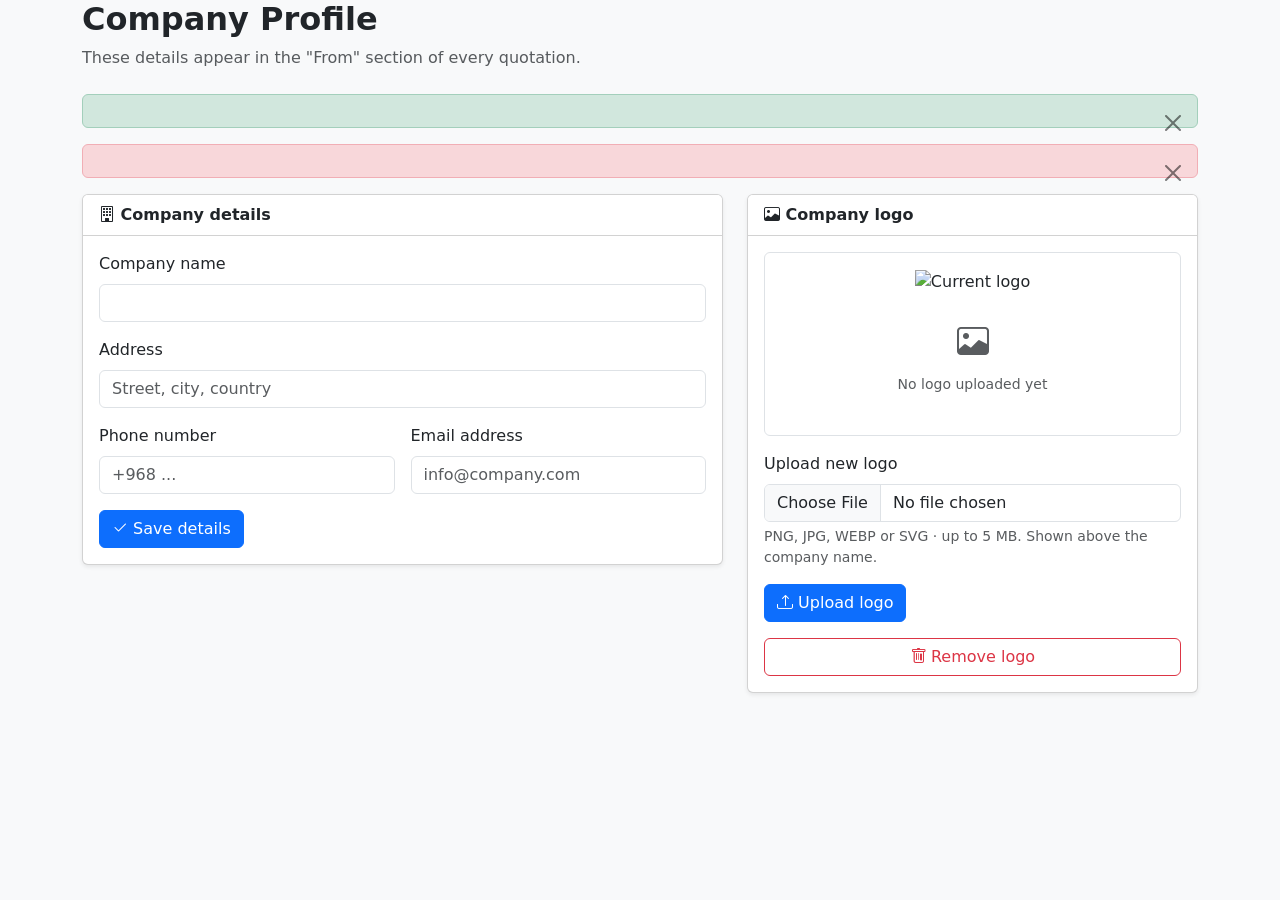
==== src/main/resources/templates/profile.html @ cef6e6bd "Add quotation generator with 18 layouts, VAT, and company profile with logo upload" ====
<!DOCTYPE html>
<html xmlns:th="https://www.thymeleaf.org">
<head>
    <meta charset="UTF-8">
    <title>Company Profile</title>
    <link href="https://cdn.jsdelivr.net/npm/bootstrap@5.3.2/dist/css/bootstrap.min.css" rel="stylesheet">
    <link href="https://cdn.jsdelivr.net/npm/bootstrap-icons@1.11.3/font/bootstrap-icons.min.css" rel="stylesheet">
</head>
<body class="bg-light">
<nav th:replace="~{fragments/navbar :: navbar}"></nav>
<div class="container">
    <div class="mb-4">
        <h2 class="fw-bold">Company Profile</h2>
        <p class="text-muted mb-0">These details appear in the "From" section of every quotation.</p>
    </div>

    <div th:if="${message}" class="alert alert-success alert-dismissible fade show" role="alert">
        <span th:text="${message}"></span>
        <button type="button" class="btn-close" data-bs-dismiss="alert"></button>
    </div>
    <div th:if="${error}" class="alert alert-danger alert-dismissible fade show" role="alert">
        <span th:text="${error}"></span>
        <button type="button" class="btn-close" data-bs-dismiss="alert"></button>
    </div>

    <div class="row g-4">
        <div class="col-lg-7">
            <div class="card shadow-sm">
                <div class="card-header bg-white fw-semibold"><i class="bi bi-building"></i> Company details</div>
                <div class="card-body">
                    <form method="post" th:action="@{/profile}" th:object="${profileForm}">
                        <input type="hidden" th:field="*{id}">
                        <input type="hidden" th:field="*{logoFileName}">

                        <div class="mb-3">
                            <label class="form-label">Company name</label>
                            <input type="text" class="form-control" th:field="*{companyName}" required>
                        </div>
                        <div class="mb-3">
                            <label class="form-label">Address</label>
                            <input type="text" class="form-control" th:field="*{address}"
                                   placeholder="Street, city, country">
                        </div>
                        <div class="row g-3 mb-3">
                            <div class="col-md-6">
                                <label class="form-label">Phone number</label>
                                <input type="tel" class="form-control" th:field="*{phone}" placeholder="+968 ...">
                            </div>
                            <div class="col-md-6">
                                <label class="form-label">Email address</label>
                                <input type="email" class="form-control" th:field="*{email}" placeholder="info@company.com">
                            </div>
                        </div>
                        <button type="submit" class="btn btn-primary"><i class="bi bi-check2"></i> Save details</button>
                    </form>
                </div>
            </div>
        </div>

        <div class="col-lg-5">
            <div class="card shadow-sm">
                <div class="card-header bg-white fw-semibold"><i class="bi bi-image"></i> Company logo</div>
                <div class="card-body">
                    <div class="text-center p-3 mb-3 bg-white border rounded" style="min-height: 140px;">
                        <img th:if="${profile.logoFileName != null}" class="img-fluid"
                             style="max-height: 110px;"
                             th:src="@{/logos/{fileName}(fileName=${profile.logoFileName})}" alt="Current logo">
                        <div th:if="${profile.logoFileName == null}" class="text-muted py-4">
                            <i class="bi bi-image" style="font-size: 2rem;"></i>
                            <div class="small mt-2">No logo uploaded yet</div>
                        </div>
                    </div>

                    <form method="post" th:action="@{/profile/logo}" enctype="multipart/form-data">
                        <div class="mb-3">
                            <label class="form-label">Upload new logo</label>
                            <input type="file" class="form-control" name="logo" accept=".png,.jpg,.jpeg,.webp,.svg" required>
                            <div class="form-text">PNG, JPG, WEBP or SVG · up to 5 MB. Shown above the company name.</div>
                        </div>
                        <button type="submit" class="btn btn-primary"><i class="bi bi-upload"></i> Upload logo</button>
                    </form>

                    <form method="post" th:action="@{/profile/logo/delete}" class="mt-3"
                          th:if="${profile.logoFileName != null}"
                          onsubmit="return confirm('Remove the company logo?')">
                        <button type="submit" class="btn btn-outline-danger w-100"><i class="bi bi-trash"></i> Remove logo</button>
                    </form>
                </div>
            </div>
        </div>
    </div>
</div>
<script src="https://cdn.jsdelivr.net/npm/bootstrap@5.3.2/dist/js/bootstrap.bundle.min.js"></script>
</body>
</html>
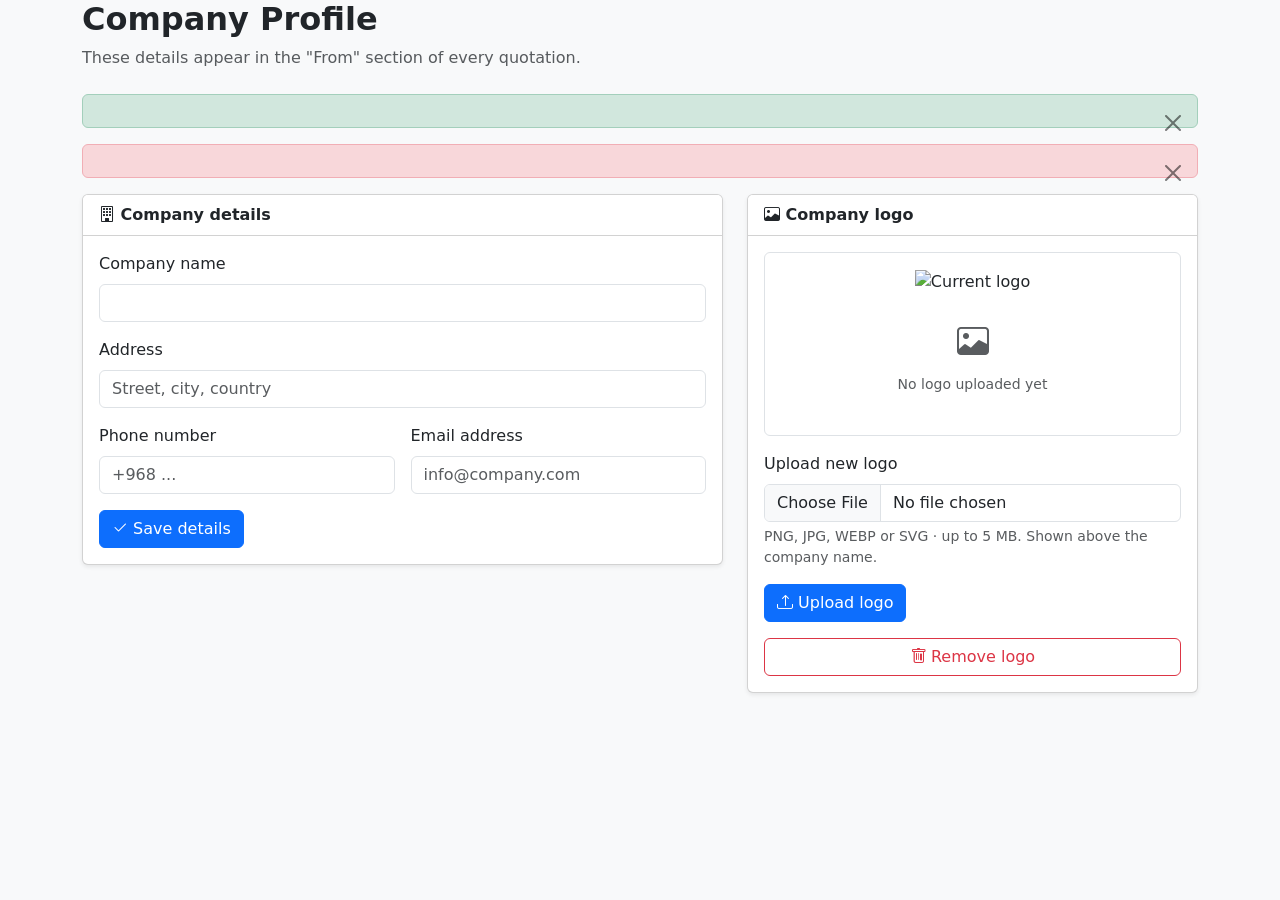
==== commit 5f6c1fbd: "Make app installable as PWA: manifest, icons, service worker, phone home-screen support" ====
--- a/src/main/resources/templates/profile.html
+++ b/src/main/resources/templates/profile.html
@@ -2,6 +2,7 @@
 <html xmlns:th="https://www.thymeleaf.org">
 <head>
     <meta charset="UTF-8">
+    <th:block th:replace="~{fragments/pwa :: pwa}"></th:block>
     <title>Company Profile</title>
     <link href="https://cdn.jsdelivr.net/npm/bootstrap@5.3.2/dist/css/bootstrap.min.css" rel="stylesheet">
     <link href="https://cdn.jsdelivr.net/npm/bootstrap-icons@1.11.3/font/bootstrap-icons.min.css" rel="stylesheet">
